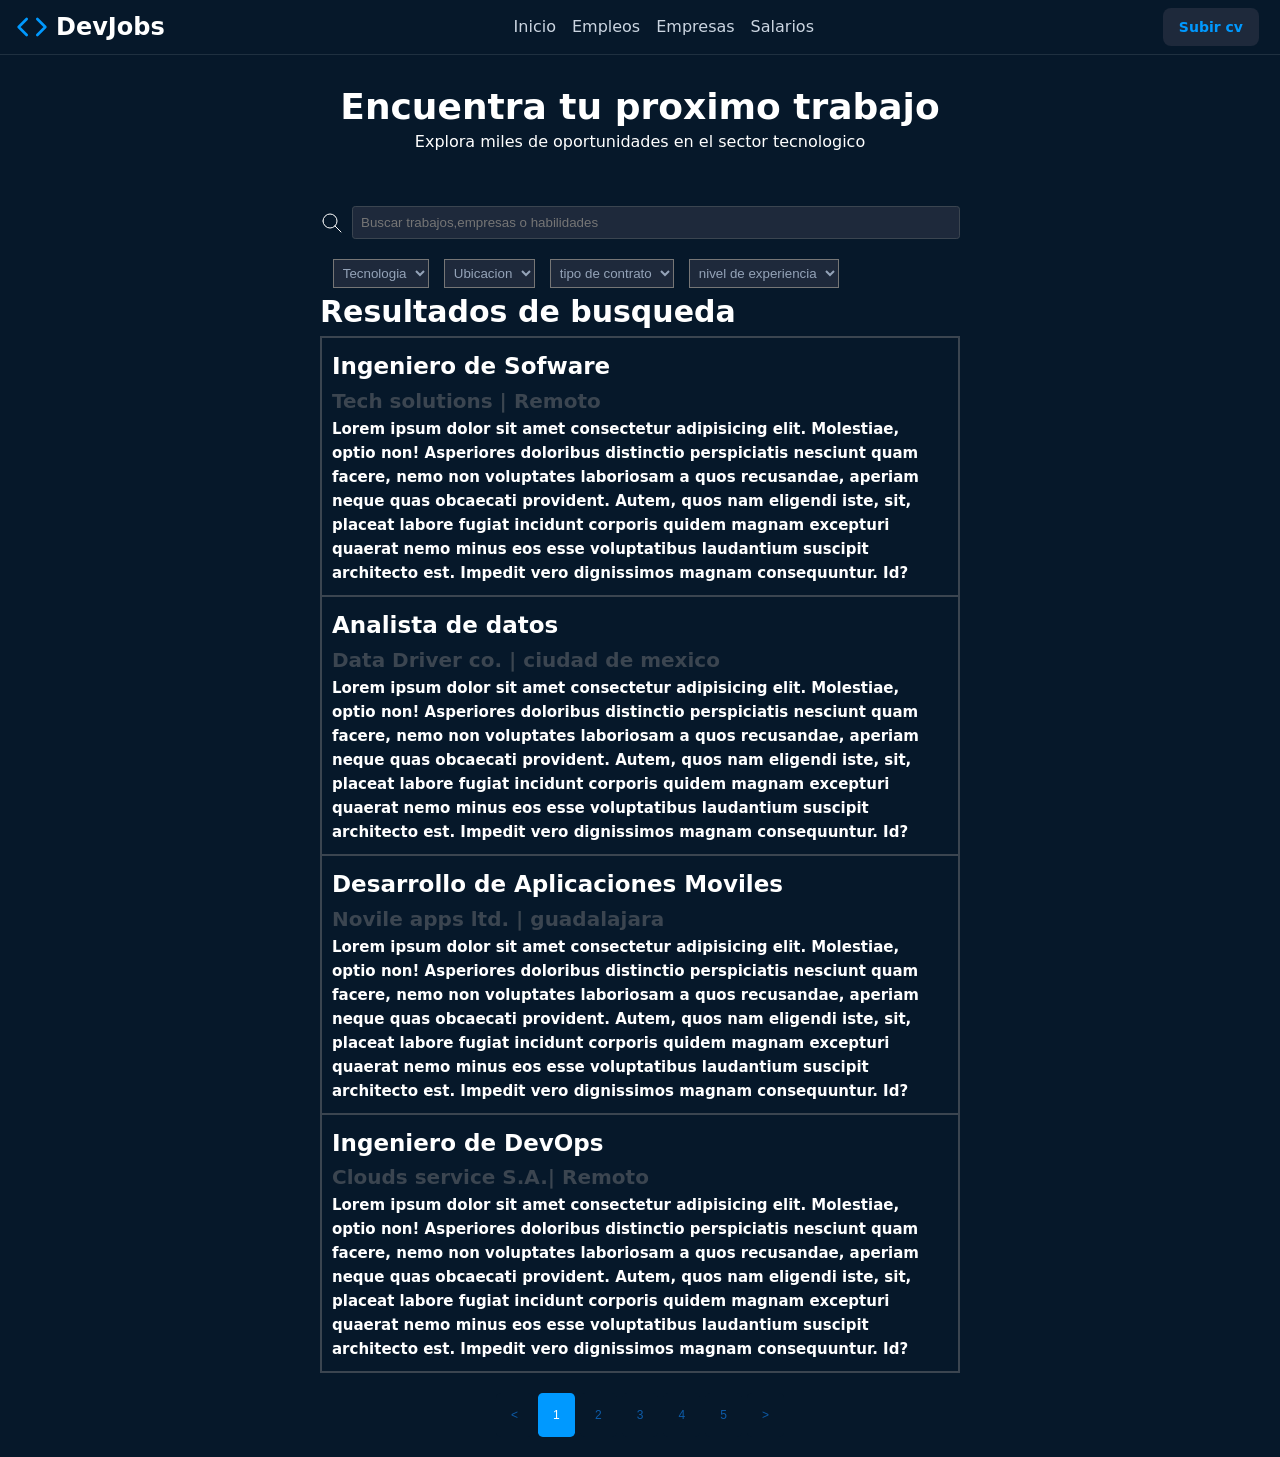
==== 00-htmls y css/busqueda.html @ ebafe353 "terminacion de la pagina BUSQUEDA-DevJobs" ====
<!DOCTYPE html>
<html lang="en">
<head>
    <meta charset="UTF-8">
    <meta name="viewport" content="width=device-width, initial-scale=1.0">
    <title>Busqueda</title>
    <link rel="stylesheet" href="busqueda.css">
</head>
<body>
     <header>
      <h1>
        <svg
          fill="none"
          stroke="currentColor"
          stroke-linecap="round"
          stroke-linejoin="round"
          stroke-width="2"
          viewBox="0 0 24 24"
          xmlns="http://www.w3.org/2000/svg">
          <polyline points="16 18 22 12 16 6"></polyline>
          <polyline points="8 6 2 12 8 18"></polyline>
        </svg>
        DevJobs
      </h1>
      <nav>
        <a href="./index.html">Inicio</a>
        <a href="./busqueda.html">Empleos</a>
        <a href="">Empresas</a>
        <a href="">Salarios</a>
      </nav>
      <div>
        <a href="">Subir cv</a>
       <img src="" alt="">
      </div>
    </header>
    <main>
        <div class="encabezado">
                  <h1>Encuentra tu proximo trabajo</h1>
        <p>Explora miles de oportunidades en el sector tecnologico</p>
        </div>
  

        <form role="search" class="input">
             <svg
            xmlns="http://www.w3.org/2000/svg"
            width="24"
            height="24"
            viewBox="0 0 24 24"
            fill="none"
            stroke="currentColor"
            stroke-width="1"
            stroke-linecap="round"
            stroke-linejoin="round"
            class="icon icon-tabler icons-tabler-outline icon-tabler-search">
            <path stroke="none" d="M0 0h24v24H0z" fill="none" />
            <path d="M10 10m-7 0a7 7 0 1 0 14 0a7 7 0 1 0 -14 0" />
            <path d="M21 21l-6 -6" />
          </svg>
          <input type="text" 
          placeholder="Buscar trabajos,empresas o habilidades" 
          required>
          
        </form>
        <section class="selection">
            <select name="" id="">
                <option value="">Tecnologia</option>
            <option value="">html</option>
            <option value="">css</option>
            <option value="">javascript</option>
            </select>
            <select name="" id="">
                <option value="">Ubicacion</option>
            <option value="">españa</option>
            <option value="">suiza</option>
            <option value="">argentina</option>
            </select>
            <select name="" id="">
                <option value="">tipo de contrato</option>
            <option value="">blanco</option>
            <option value="">negro</option>
            <option value="">mixto</option>
            </select>
            <select name="" id="">
                <option value="">nivel de experiencia</option>
            <option value="">basico</option>
            <option value="">intermedio</option>
            <option value="">avanzado</option>
            </select>
            
        </section>
        <section class="info">
            <h2>Resultados de busqueda</h2>
            <article class="info-section">
                <h3>Ingeniero de Sofware</h3>
                <p class="info-work">Tech solutions | Remoto</p>
                <p class="description">Lorem ipsum dolor sit amet consectetur adipisicing elit. Molestiae, optio non! Asperiores doloribus distinctio perspiciatis nesciunt quam facere, nemo non voluptates laboriosam a quos recusandae, aperiam neque quas obcaecati provident.
                Autem, quos nam eligendi iste, sit, placeat labore fugiat incidunt corporis quidem magnam excepturi quaerat nemo minus eos esse voluptatibus laudantium suscipit architecto est. Impedit vero dignissimos magnam consequuntur. Id?</p>
            </article>
           <article  class="info-section">
                <h3>Analista de datos</h3>
                <p class="info-work">Data Driver co. | ciudad de mexico</p>
                <p class="description">Lorem ipsum dolor sit amet consectetur adipisicing elit. Molestiae, optio non! Asperiores doloribus distinctio perspiciatis nesciunt quam facere, nemo non voluptates laboriosam a quos recusandae, aperiam neque quas obcaecati provident.
                Autem, quos nam eligendi iste, sit, placeat labore fugiat incidunt corporis quidem magnam excepturi quaerat nemo minus eos esse voluptatibus laudantium suscipit architecto est. Impedit vero dignissimos magnam consequuntur. Id?</p>
            </article>
           <article  class="info-section">
                <h3>Desarrollo de Aplicaciones Moviles</h3>
                <p class="info-work">Novile apps ltd. | guadalajara</p>
                <p class="description">Lorem ipsum dolor sit amet consectetur adipisicing elit. Molestiae, optio non! Asperiores doloribus distinctio perspiciatis nesciunt quam facere, nemo non voluptates laboriosam a quos recusandae, aperiam neque quas obcaecati provident.
                Autem, quos nam eligendi iste, sit, placeat labore fugiat incidunt corporis quidem magnam excepturi quaerat nemo minus eos esse voluptatibus laudantium suscipit architecto est. Impedit vero dignissimos magnam consequuntur. Id?</p>
            </article>
           <article  class="info-section">
                <h3>Ingeniero de DevOps</h3>
                <p class="info-work">Clouds service S.A.| Remoto</p>
                <p class="description">Lorem ipsum dolor sit amet consectetur adipisicing elit. Molestiae, optio non! Asperiores doloribus distinctio perspiciatis nesciunt quam facere, nemo non voluptates laboriosam a quos recusandae, aperiam neque quas obcaecati provident.
                Autem, quos nam eligendi iste, sit, placeat labore fugiat incidunt corporis quidem magnam excepturi quaerat nemo minus eos esse voluptatibus laudantium suscipit architecto est. Impedit vero dignissimos magnam consequuntur. Id?</p>
            </article>
          
        </section>
        
    </main>
    <footer>
        <div class="enlaces">
        <button ><</button>
        <button class="active">1</button>
        <button>2</button>
        <button>3</button>
        <button>4</button>
        <button>5</button>
        <button>></button>
        </div>
    </footer>
</body>
</html>
---- 00-htmls y css/busqueda.css ----
* {
  margin: 0;
  padding: 0;
  box-sizing: border-box;
}

:root {
  --primary: #3b4550;
  --primary-dark: #0a3d66;
  --primary-hover: #0d5ba8;
  --primary-light: #09f;
  --background: #06182a;
  --text-primary: #ffffff;
  --text-secondary: #cbd5e1;
  --text-muted: #94a3b8;
  --border: rgba(255, 255, 255, 0.1);
  --card-bg: #1e293b;
  --shadow: rgba(0, 0, 0, 0.3);
  --input-bg: #1e293b;
  --hsla-example: hsla(210, 100%, 56%, 1);
}

@font-face {
  font-family: "Inter Variable";
  font-style: normal;
  font-display: swap;
  font-weight: 100 900;
  src: url(https://cdn.jsdelivr.net/fontsource/fonts/inter:vf@latest/latin-wght-normal.woff2)
    format("woff2-variations");
  unicode-range:
    U+0000-00FF, U+0131, U+0152-0153, U+02BB-02BC, U+02C6, U+02DA, U+02DC,
    U+0304, U+0308, U+0329, U+2000-206F, U+20AC, U+2122, U+2191, U+2193, U+2212,
    U+2215, U+FEFF, U+FFFD;
}

body {
  font-family: system-ui;
  background-color: var(--background);
  color: var(--text-primary);
  min-height: 100vh; /*altura minima*/
  display: flex;
  flex-direction: column;
  line-height: 1.6;
}

/* Títulos principales */
h1 {
  font-size: 1.5rem;
  line-height: 1.2;
  text-wrap: balance;
  display: flex;
  align-items: center;
  gap: 0.5rem;

  svg {
    width: 2rem;
    height: 2rem;
    color: var(--primary-light);
  }
}

h1 + p {
  text-wrap: balance;
  margin-bottom: 2rem;
}

/* Header */
header {
  border-bottom: 1px solid var(--border);
  background: var(--background);
  padding: 0.5rem 1rem;
  display: flex;
  align-items: center;
  justify-content: space-between;
  gap: 2rem;

  h2 {
    font-size: 1.25rem;
    font-weight: 700;
    color: var(--text-primary);
  }
}

/* Navegación del header a otras páginas */
nav {
  align-items: center;
  gap: 1rem;
  display: flex;

  a {
    text-decoration: none;
    color: var(--text-secondary);
    transition: color 0.2s;
    font-weight: 500;

    &:hover,
    &:focus {
      color: var(--primary);
      outline: none;
    }
  }
}

/* Botones del Header */
header div a {
  padding: 0.5rem 1rem;
  border-radius: 0.5rem;
  background-color: var(--card-bg);
  color: var(--primary-light);
  display: inline-block;
  font-size: 0.875rem;
  font-weight: 700;
  text-decoration: none;
  /* TODO */
}
.encabezado {
  display: flex;
  flex-direction: column;
  align-items: center; 
  justify-content: center; 
  text-align: center;
  margin: 30px 0 20px 0;
  h1 {
    display: flex;
    text-align: center;
    font-size: 36px;
    font-weight: bold;
  }
}
.input {
  display: flex;
  align-items: center;
  justify-content: center;
  margin: auto;
margin-bottom: 20px;
  width: 50%; /* ocupa todo */
  gap: 0.5rem; /* espacio entre icono e input */
}

.input input {
  flex: 1; /* el input se estira */
  background-color: var(--input-bg);
  border: 1px solid var(--primary);
  border-radius: 0.2rem;
  color: var(--text-muted);
  padding: 0.5rem;
}
.selection{
  display: flex;
  justify-content: flex-start;
  margin: auto;
margin-left: 26%;
  gap: 15px;
  select{background-color: var(--input-bg);
  color: var(--text-muted);padding: 5px;}
}
.info {
  display: flex;
  justify-content: center;
  flex-direction: column;
  margin: auto;
  width: 50%;
  h2 {
    color: #ffffff;
    font-size: 30px;
    font-weight: bold;
  }
}
.info-section {
  padding: 10px;
  gap: 40px;
  h3{
    color: #ffffff;
    font-size: 23px;
    font-weight: bold;
  }
 
}
 .info-work{
    color: var(--primary);
    font-size: 20px;
    font-weight: bold;
  }
.info-section:first-child {
  border-top: 2px solid var(--primary);
  border-left: 2px solid var(--primary);
  border-right: 2px solid var(--primary);
  border-bottom: none;
}
/* Secciones intermedias */
.info-section:not(:first-child):not(:last-child) {
  border-top: 2px solid var(--primary);
  border-left: 2px solid var(--primary);
  border-right:2px solid var(--primary);
  border-bottom: none;
}

/* Última sección */
.info-section:last-child {
  border-top: 2px solid var(--primary);
  border-left: 2px solid var(--primary);
  border-right: 2px solid var(--primary);
  border-bottom: 2px solid var(--primary);
}
.description{
  color: var(--text-primary);
    font-size: 15px;
    font-weight: bold;
}
/* FOOTER */
footer {
  display: flex;
  justify-content: center;
  gap: 14px;
  margin: 20px;
  button {
    background-color: var(--background);
    color: var(--primary-hover);
    border: none;
    padding: 15px;
    align-items: center;
    border-radius: 0.3rem;
font-size: 12px;
  }
}
.active{
  background-color: #09f;
  color: #ffffff;

}
.enlaces button:hover:not(.active) {
  background-color: #09f;
  color: #000000;
}
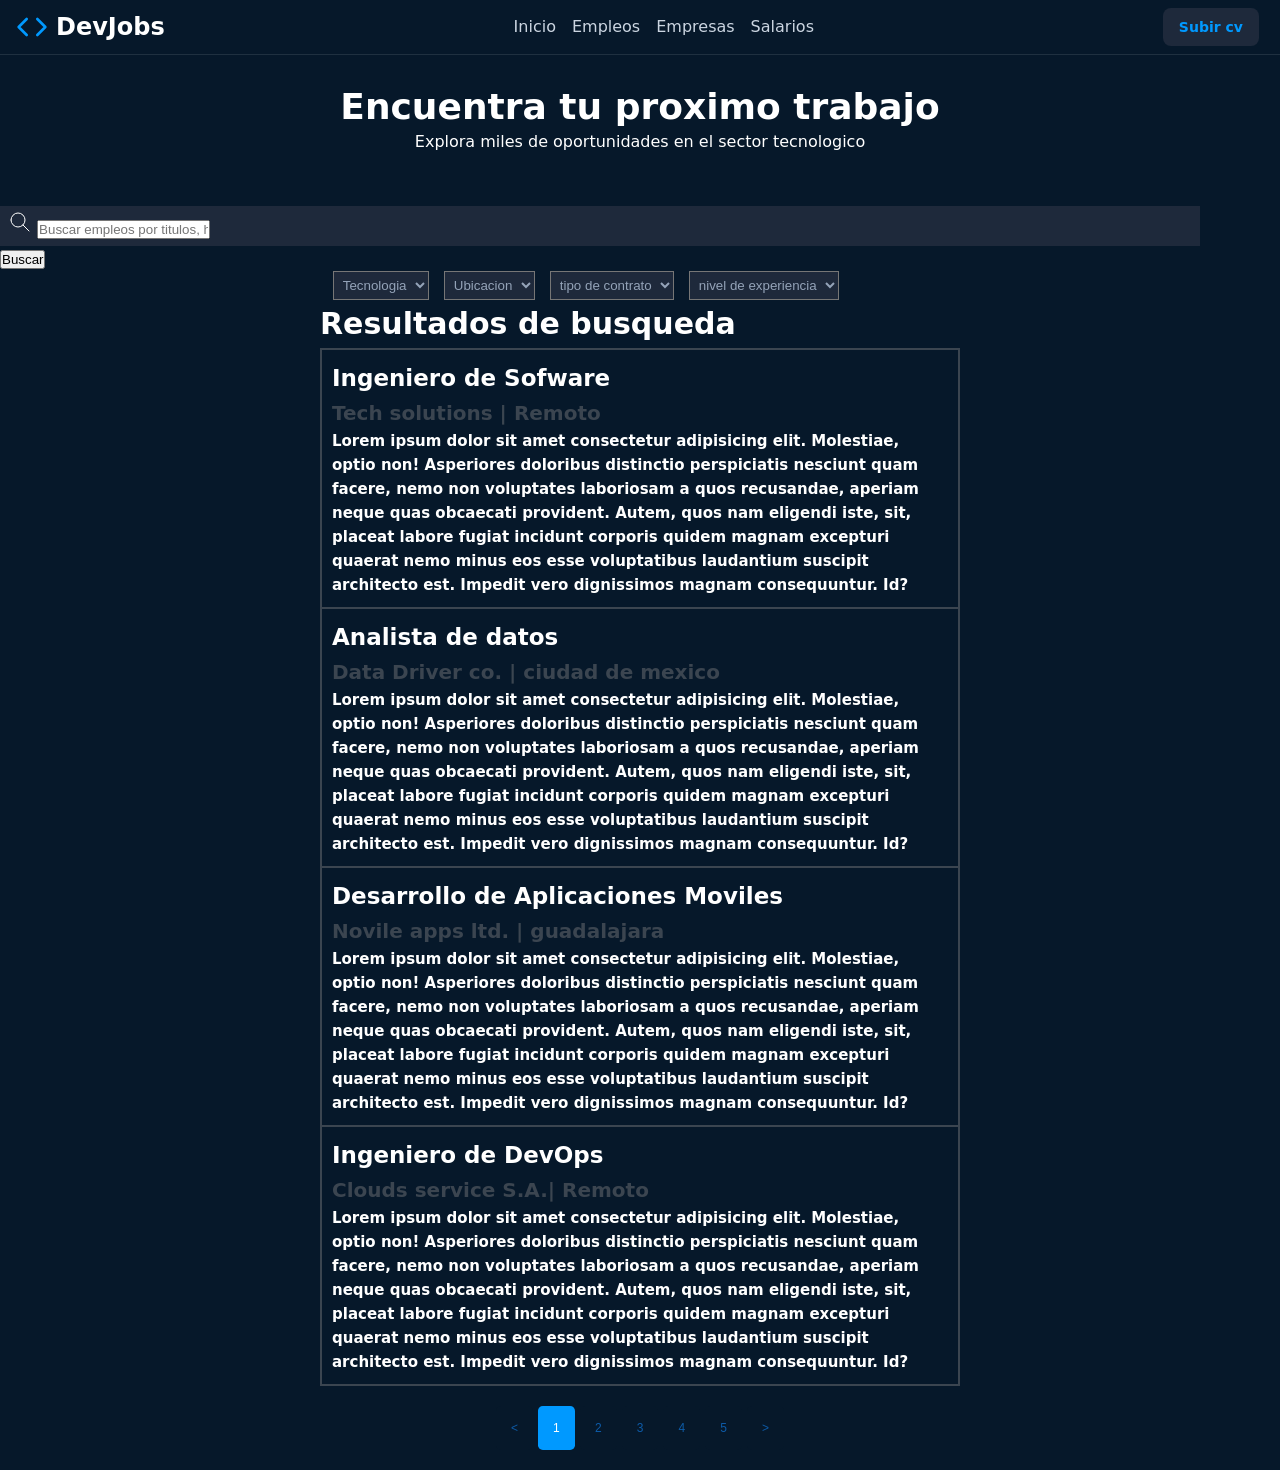
==== commit ad21bd9d: "arreglos en las pages empleos" ====
--- a/00-htmls y css/busqueda.html
+++ b/00-htmls y css/busqueda.html
@@ -5,10 +5,11 @@
     <meta name="viewport" content="width=device-width, initial-scale=1.0">
     <title>Busqueda</title>
     <link rel="stylesheet" href="busqueda.css">
+    <meta name="description" content="Listado con empleos y filtros para encontrar el trabajo de tus sueños.">
 </head>
 <body>
      <header>
-      <h1>
+      <h1> 
         <svg
           fill="none"
           stroke="currentColor"
@@ -40,27 +41,31 @@
         </div>
   
 
-        <form role="search" class="input">
-             <svg
-            xmlns="http://www.w3.org/2000/svg"
-            width="24"
-            height="24"
-            viewBox="0 0 24 24"
-            fill="none"
-            stroke="currentColor"
-            stroke-width="1"
-            stroke-linecap="round"
-            stroke-linejoin="round"
-            class="icon icon-tabler icons-tabler-outline icon-tabler-search">
-            <path stroke="none" d="M0 0h24v24H0z" fill="none" />
-            <path d="M10 10m-7 0a7 7 0 1 0 14 0a7 7 0 1 0 -14 0" />
-            <path d="M21 21l-6 -6" />
-          </svg>
-          <input type="text" 
-          placeholder="Buscar trabajos,empresas o habilidades" 
-          required>
-          
-        </form>
+        <form role="search">
+            <div class="search-bar">
+            <svg
+              xmlns="http://www.w3.org/2000/svg"
+              width="24"
+              height="24"
+              viewBox="0 0 24 24"
+              fill="none"
+              stroke="currentColor"
+              stroke-width="1"
+              stroke-linecap="round"
+              stroke-linejoin="round"
+              class="icon icon-tabler icons-tabler-outline icon-tabler-search">
+              <path stroke="none" d="M0 0h24v24H0z" fill="none" />
+              <path d="M10 10m-7 0a7 7 0 1 0 14 0a7 7 0 1 0 -14 0" />
+              <path d="M21 21l-6 -6" />
+            </svg>
+            <input
+              type="text"
+              placeholder="Buscar empleos por titulos, habilidad o empresa"
+              required />
+            </div>
+            <button type="submit">Buscar</button>
+         
+          </form>
         <section class="selection">
             <select name="" id="">
                 <option value="">Tecnologia</option>
--- a/00-htmls y css/busqueda.css
+++ b/00-htmls y css/busqueda.css
@@ -127,24 +127,26 @@
     font-weight: bold;
   }
 }
-.input {
-  display: flex;
-  align-items: center;
-  justify-content: center;
-  margin: auto;
-margin-bottom: 20px;
-  width: 50%; /* ocupa todo */
-  gap: 0.5rem; /* espacio entre icono e input */
-}
-
-.input input {
-  flex: 1; /* el input se estira */
+/* Formulario de Búsqueda */
+.search-bar{
   background-color: var(--input-bg);
-  border: 1px solid var(--primary);
-  border-radius: 0.2rem;
-  color: var(--text-muted);
-  padding: 0.5rem;
-}
+  padding: .25rem .5rem;
+}
+.search-filters{
+  display: flex;
+  flex-wrap: wrap;
+  margin-top: .5rem;
+}
+form{
+  width: 100%;
+  max-width: 1200px;
+}
+form div{
+  background: none;
+  box-shadow: none;
+  padding: 0;
+}
+
 .selection{
   display: flex;
   justify-content: flex-start;
